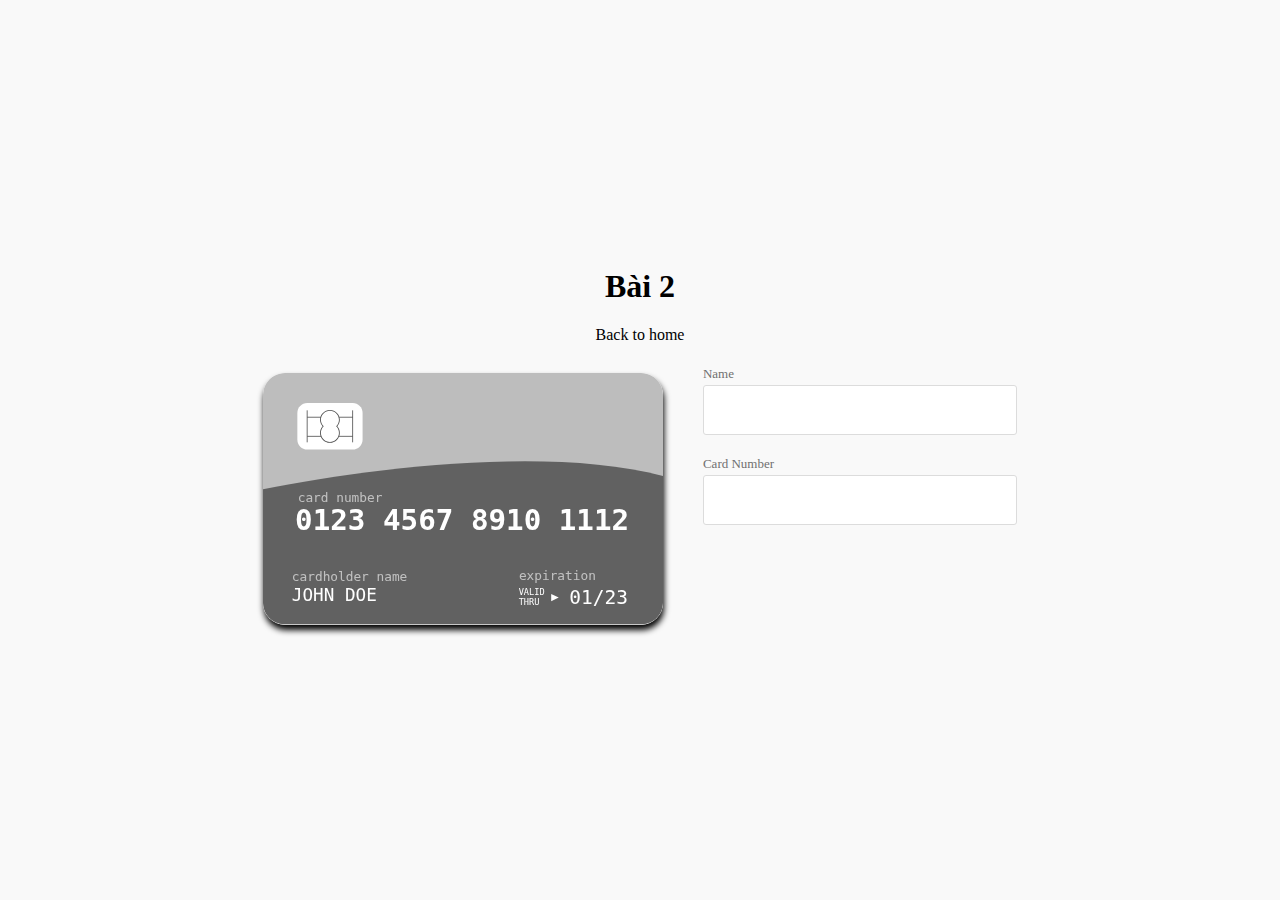
==== site/bai2.html @ 8859050c "bai 1, bai2 gan xong" ====
<!DOCTYPE html>
<html lang="en">

<head>
    <meta charset="UTF-8">
    <meta http-equiv="X-UA-Compatible" content="IE=edge">
    <meta name="viewport" content="width=device-width, initial-scale=1.0">
    <title>Bài 2</title>
    <link rel="stylesheet" href="../app/styles/bai2.css">
</head>

<body>

    <div class="payment-title">
        <h1>Bài 2</h1>
        <a href="../index.html">Back to home</a>
    </div>
    <div class="container preload">
        <div class="creditcard">
            <div class="front">
                <div id="ccsingle"></div>
                <svg version="1.1" id="cardfront" xmlns="http://www.w3.org/2000/svg" xmlns:xlink="http://www.w3.org/1999/xlink" x="0px" y="0px" viewBox="0 0 750 471" style="enable-background:new 0 0 750 471;" xml:space="preserve">
                    <g id="Front">
                        <g id="CardBackground">
                            <g id="Page-1_1_">
                                <g id="amex_1_">
                                    <path id="Rectangle-1_1_" class="lightcolor grey" d="M40,0h670c22.1,0,40,17.9,40,40v391c0,22.1-17.9,40-40,40H40c-22.1,0-40-17.9-40-40V40
                            C0,17.9,17.9,0,40,0z" />
                                </g>
                            </g>
                            <path class="darkcolor greydark" d="M750,431V193.2c-217.6-57.5-556.4-13.5-750,24.9V431c0,22.1,17.9,40,40,40h670C732.1,471,750,453.1,750,431z" />
                        </g>
                        <text transform="matrix(1 0 0 1 60.106 295.0121)" id="svgnumber" class="st2 st3 st4" maxlength='19'>0123 4567 8910 1112</text>
                        <text transform="matrix(1 0 0 1 54.1064 428.1723)" id="svgname" class="st2 st5 st6">JOHN DOE</text>
                        <text transform="matrix(1 0 0 1 54.1074 389.8793)" class="st7 st5 st8">cardholder name</text>
                        <text transform="matrix(1 0 0 1 479.7754 388.8793)" class="st7 st5 st8">expiration</text>
                        <text transform="matrix(1 0 0 1 65.1054 241.5)" class="st7 st5 st8">card number</text>
                        <g>
                            <text transform="matrix(1 0 0 1 574.4219 433.8095)" id="svgexpire" class="st2 st5 st9">01/23</text>
                            <text transform="matrix(1 0 0 1 479.3848 417.0097)" class="st2 st10 st11">VALID</text>
                            <text transform="matrix(1 0 0 1 479.3848 435.6762)" class="st2 st10 st11">THRU</text>
                            <polygon class="st2" points="554.5,421 540.4,414.2 540.4,427.9    " />
                        </g>
                        <g id="cchip">
                            <g>
                                <path class="st2" d="M168.1,143.6H82.9c-10.2,0-18.5-8.3-18.5-18.5V74.9c0-10.2,8.3-18.5,18.5-18.5h85.3
                        c10.2,0,18.5,8.3,18.5,18.5v50.2C186.6,135.3,178.3,143.6,168.1,143.6z" />
                            </g>
                            <g>
                                <g>
                                    <rect x="82" y="70" class="st12" width="1.5" height="60" />
                                </g>
                                <g>
                                    <rect x="167.4" y="70" class="st12" width="1.5" height="60" />
                                </g>
                                <g>
                                    <path class="st12" d="M125.5,130.8c-10.2,0-18.5-8.3-18.5-18.5c0-4.6,1.7-8.9,4.7-12.3c-3-3.4-4.7-7.7-4.7-12.3
                            c0-10.2,8.3-18.5,18.5-18.5s18.5,8.3,18.5,18.5c0,4.6-1.7,8.9-4.7,12.3c3,3.4,4.7,7.7,4.7,12.3
                            C143.9,122.5,135.7,130.8,125.5,130.8z M125.5,70.8c-9.3,0-16.9,7.6-16.9,16.9c0,4.4,1.7,8.6,4.8,11.8l0.5,0.5l-0.5,0.5
                            c-3.1,3.2-4.8,7.4-4.8,11.8c0,9.3,7.6,16.9,16.9,16.9s16.9-7.6,16.9-16.9c0-4.4-1.7-8.6-4.8-11.8l-0.5-0.5l0.5-0.5
                            c3.1-3.2,4.8-7.4,4.8-11.8C142.4,78.4,134.8,70.8,125.5,70.8z" />
                                </g>
                                <g>
                                    <rect x="82.8" y="82.1" class="st12" width="25.8" height="1.5" />
                                </g>
                                <g>
                                    <rect x="82.8" y="117.9" class="st12" width="26.1" height="1.5" />
                                </g>
                                <g>
                                    <rect x="142.4" y="82.1" class="st12" width="25.8" height="1.5" />
                                </g>
                                <g>
                                    <rect x="142" y="117.9" class="st12" width="26.2" height="1.5" />
                                </g>
                            </g>
                        </g>
                    </g>
                    <g id="Back">
                    </g>
                </svg>
            </div>

        </div>
    </div>
    <div class="form-container">
        <div class="field-container">
            <label for="name">Name</label>
            <input id="name" maxlength="20" type="text" autocomplete="off">
        </div>
        <div class="field-container">
            <label for="cardnumber">Card Number</label>
            <input autocomplete="off" id="cardnumber" type="text" pattern="[0-9]*" inputmode="numeric">
            <svg id="ccicon" class="ccicon" width="750" height="471" viewBox="0 0 750 471" version="1.1" xmlns="http://www.w3.org/2000/svg" xmlns:xlink="http://www.w3.org/1999/xlink">

            </svg>
        </div>


    </div>

    <script src="../app/script/bai2.js"></script>
</body>

</html>
---- app/styles/bai2.css ----
body {
    margin: 0;
    padding: 0;
    background-color: #f9f9f9;
    display: -webkit-box;
    display: -ms-flexbox;
    display: flex;
    -ms-flex-line-pack: center;
    align-content: center;
    -webkit-box-align: center;
    -ms-flex-align: center;
    align-items: center;
    -webkit-box-pack: center;
    -ms-flex-pack: center;
    justify-content: center;
    min-height: 100vh;
    -ms-flex-wrap: wrap;
    flex-wrap: wrap;
    font-family: 'Raleway';
}

.payment-title a {
    text-decoration: none;
    color: #000;
}

.payment-title a:hover {
    color: blue;
}

.payment-title {
    width: 100%;
    text-align: center;
}

.form-container .field-container:first-of-type {
    grid-area: name;
}

.form-container .field-container:nth-of-type(2) {
    grid-area: number;
}

.form-container .field-container:nth-of-type(3) {
    grid-area: expiration;
}

.form-container .field-container:nth-of-type(4) {
    grid-area: security;
}

.field-container input {
    -webkit-box-sizing: border-box;
    box-sizing: border-box;
}

.field-container {
    position: relative;
}

.form-container {
    display: grid;
    grid-column-gap: 10px;
    grid-template-columns: auto auto;
    grid-template-rows: 90px 90px 90px;
    grid-template-areas: "name name""number number""expiration security";
    max-width: 400px;
    padding: 20px;
    color: #707070;
}

label {
    padding-bottom: 5px;
    font-size: 13px;
}

input {
    margin-top: 3px;
    padding: 15px;
    font-size: 16px;
    width: 100%;
    border-radius: 3px;
    border: 1px solid #dcdcdc;
}

.ccicon {
    height: 38px;
    position: absolute;
    right: 6px;
    top: calc(50% - 17px);
    width: 60px;
}


/* CREDIT CARD IMAGE STYLING */

.preload * {
    -webkit-transition: none !important;
    -moz-transition: none !important;
    -ms-transition: none !important;
    -o-transition: none !important;
}

.container {
    width: 100%;
    max-width: 400px;
    max-height: 251px;
    height: 54vw;
    padding: 20px;
}

#ccsingle {
    position: absolute;
    right: 15px;
    top: 20px;
}

#ccsingle svg {
    width: 100px;
    max-height: 60px;
}

.creditcard svg#cardfront,
.creditcard svg#cardback {
    width: 100%;
    -webkit-box-shadow: 1px 5px 6px 0px black;
    box-shadow: 1px 5px 6px 0px black;
    border-radius: 22px;
}

#generatecard {
    cursor: pointer;
    float: right;
    font-size: 12px;
    color: #fff;
    padding: 2px 4px;
    background-color: #909090;
    border-radius: 4px;
    cursor: pointer;
    float: right;
}


/* CHANGEABLE CARD ELEMENTS */

.creditcard .lightcolor,
.creditcard .darkcolor {
    -webkit-transition: fill .5s;
    transition: fill .5s;
}

.creditcard .lightblue {
    fill: #03A9F4;
}

.creditcard .lightbluedark {
    fill: #0288D1;
}

.creditcard .red {
    fill: #ef5350;
}

.creditcard .reddark {
    fill: #d32f2f;
}

.creditcard .purple {
    fill: #ab47bc;
}

.creditcard .purpledark {
    fill: #7b1fa2;
}

.creditcard .cyan {
    fill: #26c6da;
}

.creditcard .cyandark {
    fill: #0097a7;
}

.creditcard .green {
    fill: #66bb6a;
}

.creditcard .greendark {
    fill: #388e3c;
}

.creditcard .lime {
    fill: #d4e157;
}

.creditcard .limedark {
    fill: #afb42b;
}

.creditcard .yellow {
    fill: #ffeb3b;
}

.creditcard .yellowdark {
    fill: #f9a825;
}

.creditcard .orange {
    fill: #ff9800;
}

.creditcard .orangedark {
    fill: #ef6c00;
}

.creditcard .grey {
    fill: #bdbdbd;
}

.creditcard .greydark {
    fill: #616161;
}


/* FRONT OF CARD */

#svgname {
    text-transform: uppercase;
}

#cardfront .st2 {
    fill: #FFFFFF;
}

#cardfront .st3 {
    font-family: 'Source Code Pro', monospace;
    font-weight: 600;
}

#cardfront .st4 {
    font-size: 54.7817px;
}

#cardfront .st5 {
    font-family: 'Source Code Pro', monospace;
    font-weight: 400;
}

#cardfront .st6 {
    font-size: 33.1112px;
}

#cardfront .st7 {
    opacity: 0.6;
    fill: #FFFFFF;
}

#cardfront .st8 {
    font-size: 24px;
}

#cardfront .st9 {
    font-size: 36.5498px;
}

#cardfront .st10 {
    font-family: 'Source Code Pro', monospace;
    font-weight: 300;
}

#cardfront .st11 {
    font-size: 16.1716px;
}

#cardfront .st12 {
    fill: #4C4C4C;
}


/* FLIP ANIMATION */

.container {
    perspective: 1000px;
}

.creditcard {
    width: 100%;
    max-width: 400px;
    -webkit-transform-style: preserve-3d;
    transform-style: preserve-3d;
    transition: -webkit-transform 0.6s;
    -webkit-transition: -webkit-transform 0.6s;
    transition: transform 0.6s;
    transition: transform 0.6s, -webkit-transform 0.6s;
    cursor: pointer;
}

.creditcard .front {
    position: absolute;
    width: 100%;
    max-width: 400px;
    -webkit-backface-visibility: hidden;
    backface-visibility: hidden;
    -webkit-font-smoothing: antialiased;
    color: #47525d;
}
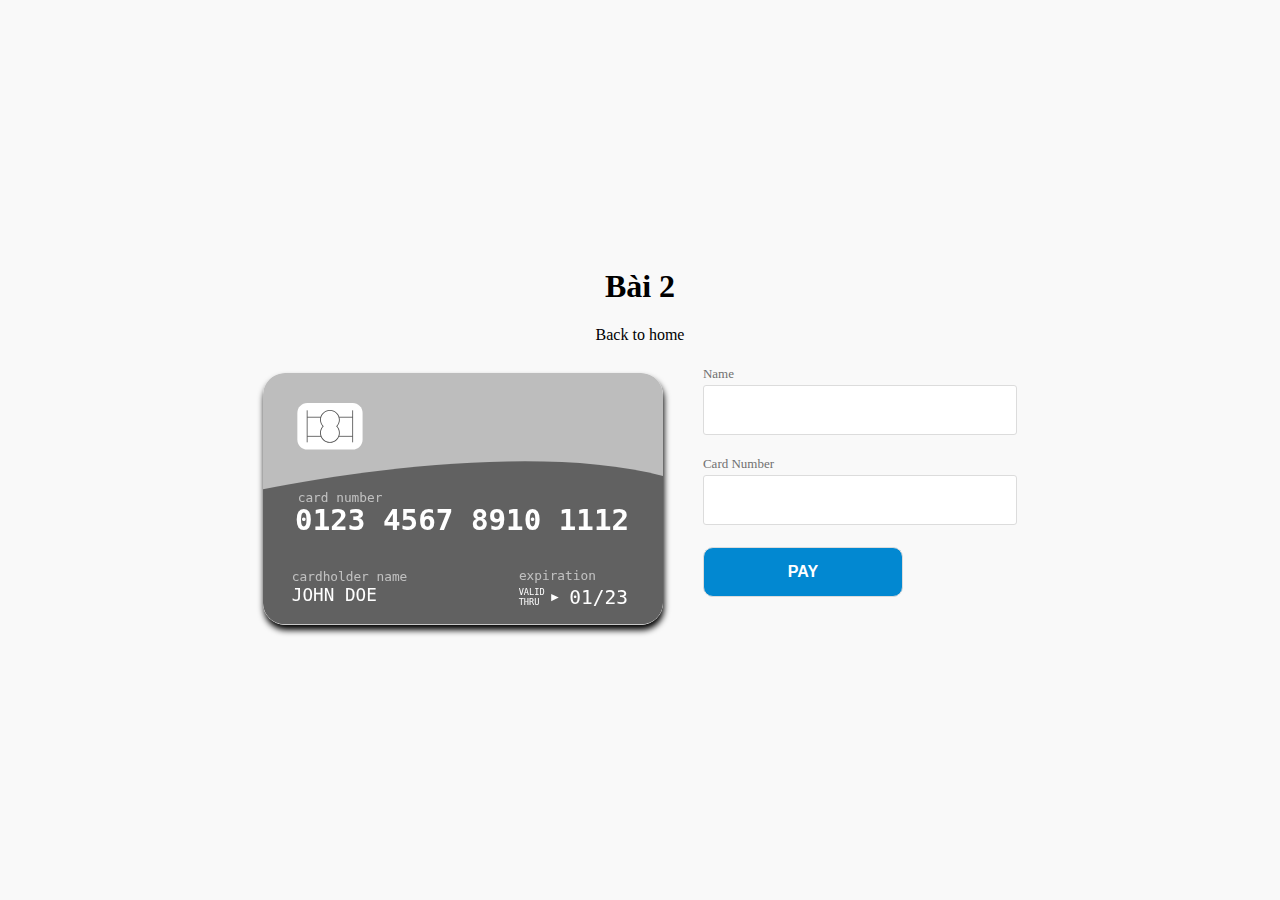
==== commit 21e15178: "xong bai 2" ====
--- a/site/bai2.html
+++ b/site/bai2.html
@@ -89,11 +89,17 @@
         </div>
         <div class="field-container">
             <label for="cardnumber">Card Number</label>
-            <input autocomplete="off" id="cardnumber" type="text" pattern="[0-9]*" inputmode="numeric">
-            <svg id="ccicon" class="ccicon" width="750" height="471" viewBox="0 0 750 471" version="1.1" xmlns="http://www.w3.org/2000/svg" xmlns:xlink="http://www.w3.org/1999/xlink">
+            <input autocomplete="off" id="cardnumber" type="text" inputmode="numeric">
 
-            </svg>
+
         </div>
+        <div class="field-container">
+
+            <input autocomplete="off" value='Pay' id="pay-btn" type="button" pattern="[0-9]*" inputmode="numeric">
+
+        </div>
+
+
 
 
     </div>
--- a/app/styles/bai2.css
+++ b/app/styles/bai2.css
@@ -33,6 +33,10 @@
     text-align: center;
 }
 
+.form-container {
+    position: relative;
+}
+
 .form-container .field-container:first-of-type {
     grid-area: name;
 }
@@ -303,4 +307,37 @@
     backface-visibility: hidden;
     -webkit-font-smoothing: antialiased;
     color: #47525d;
+}
+
+#pay-btn {
+    display: inline-block;
+    width: 200px;
+    background-color: #0288D1;
+    border-radius: 10px;
+    cursor: pointer;
+    color: #fff;
+    transition: all .3s ease;
+    text-transform: uppercase;
+    font-weight: bold;
+}
+
+#pay-btn:hover {
+    color: #0288D1;
+    background-color: #fff;
+    border: 1px solid #0288D1;
+}
+
+#pay-btn.disable {
+    pointer-events: none;
+    background-color: #333;
+}
+
+.message {
+    position: absolute;
+    bottom: 20px;
+    left: 20px;
+    font-style: italic;
+    color: #3dce44;
+    font-size: 18px;
+    font-weight: bold;
 }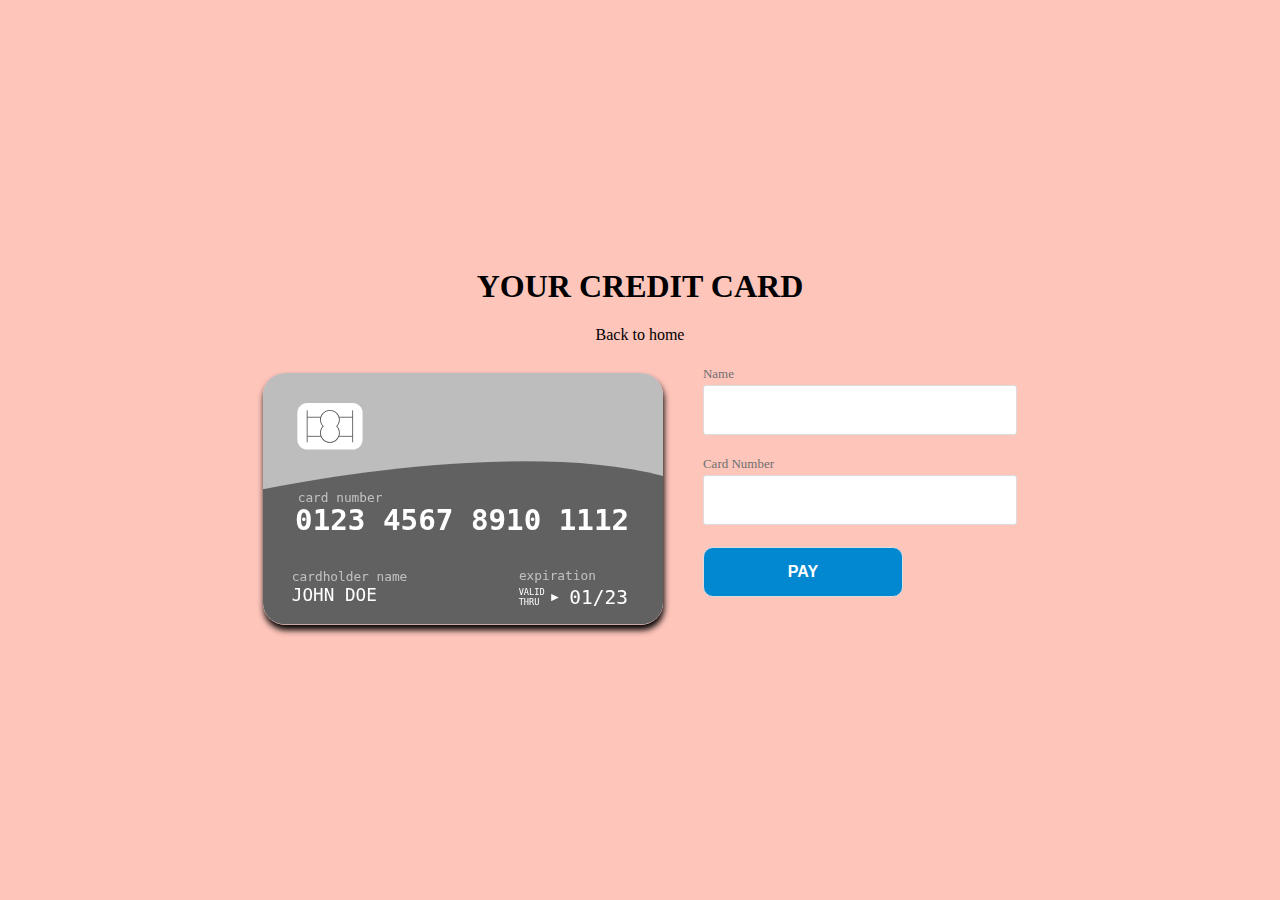
==== commit 1fc870d4: "chinh mot so o trang chu, va doi mau o bai 2" ====
--- a/site/bai2.html
+++ b/site/bai2.html
@@ -12,7 +12,7 @@
 <body>
 
     <div class="payment-title">
-        <h1>Bài 2</h1>
+        <h1>YOUR CREDIT CARD</h1>
         <a href="../index.html">Back to home</a>
     </div>
     <div class="container preload">
--- a/app/styles/bai2.css
+++ b/app/styles/bai2.css
@@ -1,7 +1,7 @@
 body {
     margin: 0;
     padding: 0;
-    background-color: #f9f9f9;
+    background-color: #fec5bb;
     display: -webkit-box;
     display: -ms-flexbox;
     display: flex;
